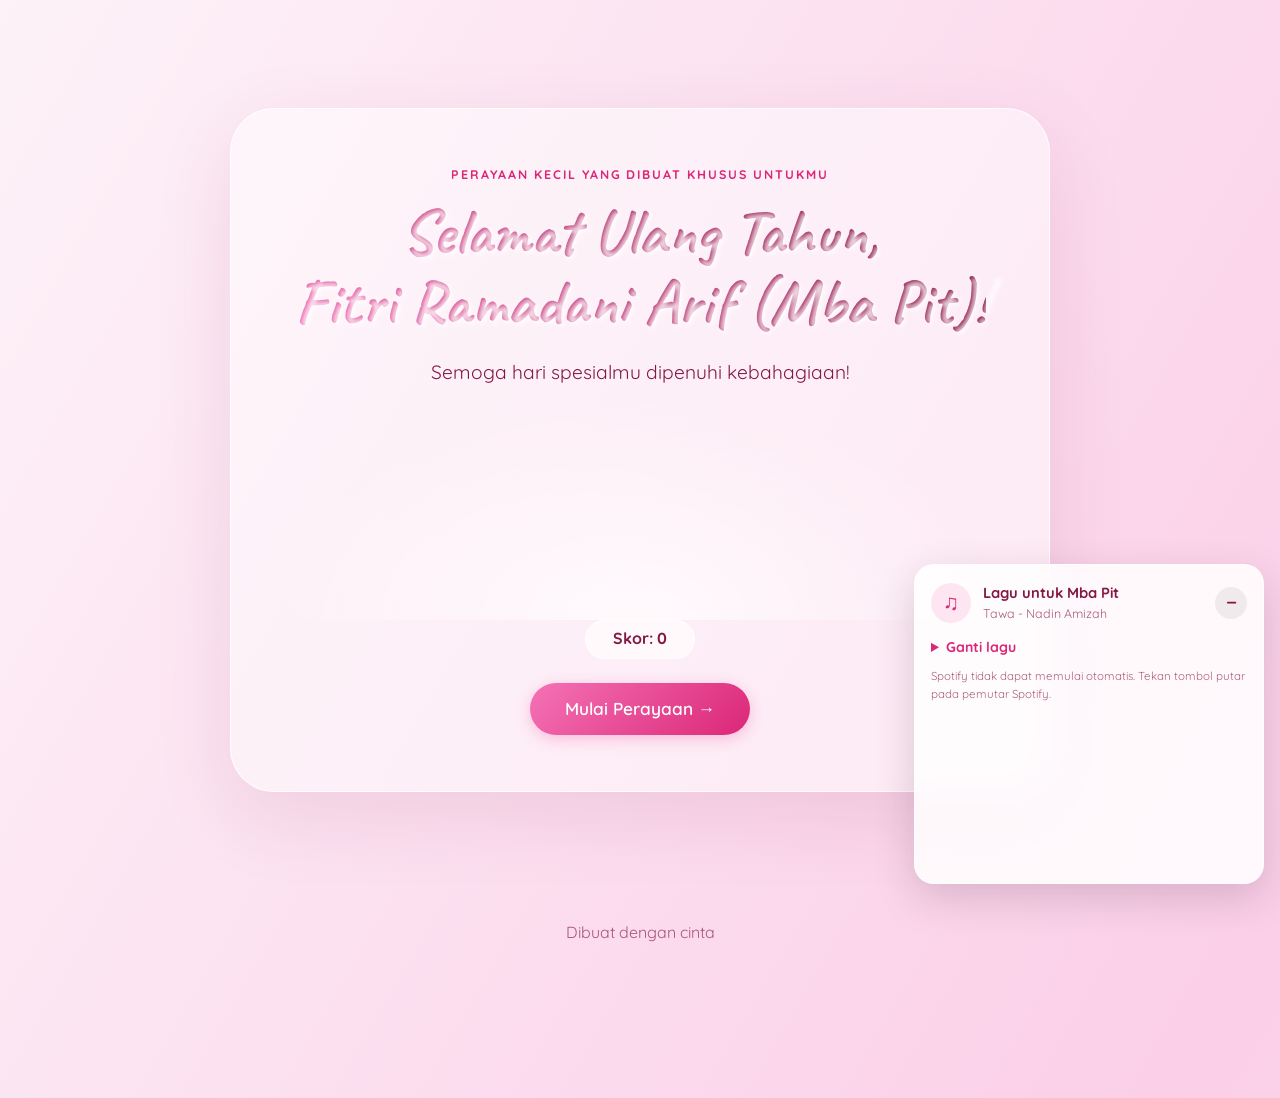
==== docs/index.html @ 3ba42972 "Sync GitHub Pages with frontend" ====
<!DOCTYPE html>
<html lang="id">
<head>
    <meta charset="UTF-8">
    <meta name="viewport" content="width=device-width, initial-scale=1.0">
    <meta name="theme-color" content="#fff7fb">
    <meta name="description" content="Perayaan ulang tahun interaktif yang dibuat khusus untukmu.">
    <title>Selamat Ulang Tahun!</title>
    <link rel="icon" type="image/svg+xml" href="assets/favicon.svg">
    <link rel="preconnect" href="https://fonts.googleapis.com">
    <link rel="preconnect" href="https://fonts.gstatic.com" crossorigin>
    <link href="https://fonts.googleapis.com/css2?family=Caveat:wght@600;700&family=Quicksand:wght@400;500;600;700&display=swap" rel="stylesheet">
    <link rel="stylesheet" href="css/main.css">
    <link rel="stylesheet" href="css/themes.css">
    <link rel="stylesheet" href="css/animations.css">
    <link rel="stylesheet" href="css/responsive.css">
    <link rel="stylesheet" href="css/interactive.css">
</head>
<body class="theme-flower-field">
    <main id="app-container">
        <section id="intro-section" class="page-section active" aria-labelledby="intro-title">
            <div class="page-content center-flex">
                <p class="celebration-eyebrow">Perayaan kecil yang dibuat khusus untukmu</p>
                <h1 id="intro-title">Selamat Ulang Tahun,<br><span class="recipient-name">Fitri Ramadani Arif (Mba Pit)</span>!</h1>
                <p class="intro-copy">Semoga hari spesialmu dipenuhi kebahagiaan!</p>

                <div id="balloon-container" aria-label="Pecahkan balon untuk bermain"></div>
                <p id="balloon-score" aria-live="polite">Skor: 0</p>

                <button class="nav-btn next-btn intro-start" type="button">Mulai Perayaan <span aria-hidden="true">&rarr;</span></button>
            </div>
        </section>

        <section id="cake-section" class="page-section" aria-labelledby="cake-title">
            <div class="page-content center-flex">
                <h2 id="cake-title">Kue Ulang Tahun</h2>
                <div class="cake-container" aria-label="Kue ulang tahun dengan tiga lilin">
                    <div class="cake-plate"></div>
                    <div class="css-cake">
                        <div class="css-icing"></div>
                        <div class="css-candles">
                            <div class="css-candle"><div class="css-flame candle-flame"></div></div>
                            <div class="css-candle"><div class="css-flame candle-flame"></div></div>
                            <div class="css-candle"><div class="css-flame candle-flame"></div></div>
                        </div>
                    </div>
                </div>

                <p id="cake-message" class="hidden cake-message"></p>
                <div class="candle-actions">
                    <button id="btn-mic-permission" type="button">Tiup dengan mikrofon</button>
                    <button id="btn-manual-blow" class="manual-blow-btn" type="button">Tiup lilin</button>
                </div>
                <p class="privacy-note">Mikrofon hanya digunakan untuk mendeteksi tiupan. Tidak ada audio yang direkam.</p>

                <div class="page-nav">
                    <button class="nav-btn prev-btn secondary-btn" type="button">&larr; Kembali</button>
                    <button class="nav-btn next-btn" type="button">Buka Hadiah &rarr;</button>
                </div>
            </div>
        </section>

        <section id="gift-section" class="page-section" aria-labelledby="gift-title">
            <div class="page-content center-flex">
                <h2 id="gift-title">Hadiah Untukmu</h2>
                <div class="gift-container">
                    <div class="gift-box-3d" id="interactive-gift" tabindex="0" role="button" aria-label="Buka hadiah ulang tahunmu">
                        <div class="gift-face front"></div>
                        <div class="gift-face back"></div>
                        <div class="gift-face left"></div>
                        <div class="gift-face right"></div>
                        <div class="gift-face bottom"></div>
                        <div class="gift-lid">
                            <div class="lid-face top"><div class="ribbon-bow"></div></div>
                            <div class="lid-face front"></div>
                            <div class="lid-face back"></div>
                            <div class="lid-face left"></div>
                            <div class="lid-face right"></div>
                        </div>
                    </div>
                </div>
                <p class="gift-hint">Klik kotaknya untuk membuka hadiah!</p>

                <div id="surprise-content" class="hidden surprise-content">
                    <h3>Voucher Ulang Tahunmu</h3>
                    <div id="vouchers-grid">Memuat voucher...</div>
                </div>

                <div class="page-nav">
                    <button class="nav-btn prev-btn secondary-btn" type="button">&larr; Kembali</button>
                    <button class="nav-btn next-btn" type="button">Baca Surat &rarr;</button>
                </div>
            </div>
        </section>

        <section id="letters-section" class="page-section" aria-labelledby="letters-title">
            <div class="page-content">
                <h2 id="letters-title">Surat Untukmu</h2>
                <div id="letters-grid">Memuat surat...</div>
                <div class="page-nav">
                    <button class="nav-btn prev-btn secondary-btn" type="button">&larr; Kembali</button>
                    <button class="nav-btn next-btn" type="button">Lihat Galeri &rarr;</button>
                </div>
            </div>
        </section>

        <section id="gallery-section" class="page-section" aria-labelledby="gallery-title">
            <div class="page-content">
                <h2 id="gallery-title">Galeri Foto</h2>
                <div id="gallery-grid">Memuat galeri...</div>
                <div class="page-nav page-nav-center">
                    <button class="nav-btn prev-btn secondary-btn" type="button">&larr; Kembali</button>
                    <button id="btn-share" type="button">Bagikan Situs Ini</button>
                </div>
            </div>
        </section>

        <footer class="site-footer"><p>Dibuat dengan cinta</p></footer>
    </main>

    <aside id="music-dock" class="music-dock" aria-label="Pemutar musik ulang tahun">
        <audio id="birthday-song" loop preload="metadata"></audio>
        <div class="music-dock__heading">
            <span class="music-note" aria-hidden="true">&#9835;</span>
            <div class="music-dock__track">
                <strong>Lagu untuk Mba Pit</strong>
                <p id="music-track-name">Belum ada lagu yang dipilih</p>
            </div>
            <button id="music-collapse" class="music-collapse-btn" type="button" aria-label="Kecilkan pemutar lagu" title="Kecilkan pemutar lagu">&minus;</button>
        </div>
        <div class="music-dock__controls">
            <button id="music-toggle" class="music-play-btn" type="button" disabled>Putar</button>
            <details class="music-settings">
                <summary>Ganti lagu</summary>
                <div class="music-settings__body">
                    <label class="music-file-label" for="music-file">Pilih file audio</label>
                    <input id="music-file" class="visually-hidden" type="file" accept="audio/*">
                    <form id="music-url-form">
                        <label for="music-url">Tautan Spotify atau audio langsung</label>
                        <input id="music-url" type="url" placeholder="https://open.spotify.com/track/..." autocomplete="url">
                        <button type="submit">Gunakan tautan</button>
                    </form>
                    <button id="music-reset" class="music-reset-btn" type="button">Pulihkan lagu bawaan</button>
                </div>
            </details>
        </div>
        <p id="music-status" class="music-status" aria-live="polite">Putar lagu langsung dari Spotify.</p>
        <div id="spotify-player" class="spotify-player" aria-label="Pemutar Tawa oleh Nadin Amizah di Spotify" hidden>
            <div id="spotify-player-embed"></div>
        </div>
    </aside>
    <button id="music-reopen" class="music-reopen-btn" type="button" aria-controls="music-dock" aria-expanded="false" hidden>
        <span aria-hidden="true">&#9835;</span> Buka pemutar lagu
    </button>

    <div id="letter-modal" class="modal-overlay">
        <div class="modal-content" role="dialog" aria-modal="true" aria-labelledby="letter-title">
            <button id="letter-close" class="close-btn" type="button" aria-label="Tutup surat">&times;</button>
            <h2 id="letter-title" class="modal-title"></h2>
            <p id="letter-author" class="modal-author"></p>
            <div id="letter-body" class="modal-letter-body"></div>
        </div>
    </div>

    <div id="lightbox-overlay" class="modal-overlay">
        <div class="modal-content lightbox-content" role="dialog" aria-modal="true" aria-label="Penampil foto">
            <button id="lightbox-close" class="close-btn lightbox-close" type="button" aria-label="Tutup foto">&times;</button>
            <img id="lightbox-img" src="" alt="">
            <p id="lightbox-caption"></p>
        </div>
    </div>

    <script src="https://cdn.jsdelivr.net/npm/@supabase/supabase-js@2"></script>
    <script type="module" src="js/app.js"></script>
</body>
</html>
---- docs/css/main.css ----
:root {
    --primary-color: #f472b6; /* Soft pink */
    --primary-hover: #ec4899;
    --bg-color: #fdf2f8;
    --text-color: #4c1d95;
    --card-bg: rgba(255, 255, 255, 0.85);
    --font-main: 'Quicksand', sans-serif;
    --font-heading: 'Caveat', cursive;
    --spacing: 1.5rem;
    --radius: 20px;
    --shadow: 0 10px 25px -5px rgba(0,0,0,0.05), 0 8px 10px -6px rgba(0,0,0,0.01);
}

* {
    box-sizing: border-box;
    margin: 0;
    padding: 0;
}

body {
    font-family: var(--font-main);
    background-color: var(--bg-color);
    background-attachment: fixed;
    color: var(--text-color);
    line-height: 1.6;
    overflow-x: hidden;
    transition: background 0.5s ease;
}

header {
    text-align: center;
    padding: 5rem 1rem 3rem;
}

h1, h2, h3 {
    font-family: var(--font-heading);
    font-weight: 700;
}

h1 {
    font-size: clamp(2.8rem, 8vw, 5.25rem);
    line-height: 1.1;
    margin-bottom: 0.5rem;
    text-shadow: 2px 2px 4px rgba(255, 255, 255, 0.8);
    background: linear-gradient(45deg, var(--primary-color), var(--text-color));
    -webkit-background-clip: text;
    -webkit-text-fill-color: transparent;
}

h2 {
    font-size: clamp(2.4rem, 6vw, 3.5rem);
    margin-bottom: 1.5rem;
    text-align: center;
}

h3 {
    font-size: 2rem;
    margin-bottom: 0.5rem;
}

section {
    padding: 3rem 1rem;
    max-width: 900px;
    margin: 0 auto;
}

.card {
    background: var(--card-bg);
    backdrop-filter: blur(10px);
    -webkit-backdrop-filter: blur(10px);
    padding: 2rem;
    border-radius: var(--radius);
    box-shadow: var(--shadow);
    margin-bottom: 1.5rem;
    border: 1px solid rgba(255, 255, 255, 0.5);
    transition: transform 0.3s cubic-bezier(0.4, 0, 0.2, 1), box-shadow 0.3s ease;
}

.card:hover {
    transform: translateY(-5px);
    box-shadow: 0 20px 25px -5px rgba(0,0,0,0.1), 0 10px 10px -5px rgba(0,0,0,0.04);
}

button {
    background: linear-gradient(135deg, var(--primary-color), var(--primary-hover));
    color: white;
    border: none;
    padding: 0.8rem 2rem;
    border-radius: 50px;
    cursor: pointer;
    font-size: 1.1rem;
    font-weight: 600;
    font-family: var(--font-main);
    box-shadow: 0 4px 15px rgba(236, 72, 153, 0.3);
    transition: all 0.3s ease;
}

button:hover {
    transform: translateY(-2px) scale(1.02);
    box-shadow: 0 6px 20px rgba(236, 72, 153, 0.4);
}

button:active {
    transform: translateY(1px);
}

button:disabled {
    background: #cbd5e1;
    box-shadow: none;
    cursor: not-allowed;
    transform: none;
}

/* Modal styles */
.modal-overlay {
    position: fixed;
    top: 0; left: 0; right: 0; bottom: 0;
    background: rgba(0,0,0,0.5);
    backdrop-filter: blur(4px);
    display: flex;
    align-items: center;
    justify-content: center;
    z-index: 1000;
    opacity: 0;
    pointer-events: none;
    transition: opacity 0.3s ease;
}

.modal-overlay.active {
    opacity: 1;
    pointer-events: auto;
}

.modal-content {
    background: var(--card-bg);
    padding: 2.5rem;
    border-radius: var(--radius);
    max-width: 500px;
    width: 90%;
    max-height: 90vh;
    overflow-y: auto;
    position: relative;
    border: 1px solid rgba(255, 255, 255, 0.5);
    box-shadow: 0 25px 50px -12px rgba(0,0,0,0.25);
    transform: scale(0.95);
    transition: transform 0.3s cubic-bezier(0.34, 1.56, 0.64, 1);
}

.modal-overlay.active .modal-content {
    transform: scale(1);
}

.close-btn {
    position: absolute;
    top: 1rem;
    right: 1rem;
    background: rgba(0,0,0,0.05);
    color: var(--text-color);
    width: 40px;
    height: 40px;
    padding: 0;
    border-radius: 50%;
    display: flex;
    align-items: center;
    justify-content: center;
    box-shadow: none;
    font-size: 1.2rem;
}

.close-btn:hover {
    background: rgba(0,0,0,0.1);
    transform: rotate(90deg);
}

.hidden {
    display: none !important;
}

/* Voucher Specific Styling */
.voucher-card {
    text-align: center;
    border: 2px dashed var(--primary-color);
    background: linear-gradient(to bottom right, rgba(255,255,255,0.9), rgba(255,255,255,0.5));
}
.voucher-card h3 {
    color: var(--primary-color);
}
.voucher-card.used {
    opacity: 0.6;
    border-color: #94a3b8;
    filter: grayscale(1);
}

/* Gallery images styling inside grid */
.gallery-grid img {
    transition: transform 0.4s ease, box-shadow 0.4s ease;
}
.gallery-grid img:hover {
    transform: scale(1.03);
    box-shadow: 0 15px 25px rgba(0,0,0,0.15);
}
/* Additions for Page-by-Page layout */
body, html {
    height: 100%;
    margin: 0;
}

#app-container {
    position: relative;
    z-index: 1;
    width: 100%;
    min-height: 100vh;
    overflow-x: hidden;
    padding-bottom: 4rem; /* for footer */
}

.page-section {
    display: none; /* Hide by default */
    min-height: 100vh;
    min-height: 100svh;
    padding: clamp(1.25rem, 4vh, 3rem) clamp(1rem, 4vw, 2rem);
    animation: fade-scale-in 0.5s cubic-bezier(0.16, 1, 0.3, 1) forwards;
}

.page-section.active {
    display: flex;
    flex-direction: column;
    align-items: center;
    justify-content: center;
}

.page-content {
    width: 100%;
    max-width: 960px;
    margin: 0 auto;
}

#intro-section .page-content {
    max-width: 820px;
    padding: clamp(1.5rem, 5vw, 3.5rem);
    border: 1px solid rgba(255, 255, 255, 0.78);
    border-radius: clamp(1.5rem, 5vw, 2.75rem);
    background: rgba(255, 255, 255, 0.48);
    box-shadow: 0 24px 80px rgba(131, 24, 67, 0.10);
    backdrop-filter: blur(14px);
    -webkit-backdrop-filter: blur(14px);
}

.celebration-eyebrow {
    margin-bottom: 0.75rem;
    color: var(--primary-hover);
    font-size: 0.78rem;
    font-weight: 700;
    letter-spacing: 0.16em;
    text-transform: uppercase;
}

.intro-copy {
    margin: 0.7rem 0 0;
    font-size: clamp(1rem, 2vw, 1.2rem);
}

#balloon-container {
    position: relative;
    width: 100%;
    height: clamp(150px, 24vh, 220px);
    margin-top: 1rem;
    overflow: hidden;
    border-radius: 1.5rem;
    background: radial-gradient(ellipse at center bottom, rgba(255,255,255,0.65), transparent 72%);
    pointer-events: none;
}

.balloon {
    pointer-events: auto;
    box-shadow: inset -8px -10px 0 rgba(0, 0, 0, 0.08), inset 10px 10px 0 rgba(255, 255, 255, 0.18), 0 8px 18px rgba(90, 40, 80, 0.14);
}

.balloon::before {
    content: "";
    position: absolute;
    top: 14px;
    left: 12px;
    width: 11px;
    height: 22px;
    border-radius: 50%;
    background: rgba(255, 255, 255, 0.42);
    transform: rotate(25deg);
}

.balloon::after {
    content: "";
    position: absolute;
    left: 50%;
    bottom: -7px;
    width: 0;
    height: 0;
    border-top: 9px solid currentColor;
    border-right: 5px solid transparent;
    border-left: 5px solid transparent;
    transform: translateX(-50%);
    filter: brightness(0.9);
}

#balloon-score {
    min-width: 110px;
    padding: 0.35rem 1rem;
    border: 1px solid rgba(255, 255, 255, 0.8);
    border-radius: 999px;
    background: rgba(255, 255, 255, 0.66);
    font-weight: 700;
}

.intro-start {
    margin-top: 1.5rem;
    padding: 0.95rem 2.2rem;
    font-size: 1.08rem;
}

.page-nav-center { justify-content: center; }

.candle-actions {
    display: flex;
    flex-wrap: wrap;
    justify-content: center;
    gap: 0.8rem;
    margin-top: 1rem;
}

.manual-blow-btn {
    border: 2px solid var(--primary-color);
    background: var(--card-bg);
    color: var(--text-color);
    box-shadow: none;
}

.privacy-note {
    max-width: 34rem;
    margin-top: 0.8rem;
    color: color-mix(in srgb, var(--text-color) 72%, transparent);
    font-size: 0.82rem;
}

.cake-message {
    margin-bottom: 1rem;
    color: var(--primary-hover);
    font-family: var(--font-heading);
    font-size: 2rem;
    font-weight: 700;
}

.gift-hint { font-size: 1.1rem; }

.surprise-content {
    width: 100%;
    margin-top: 2rem;
}

.surprise-content h3 {
    margin-bottom: 1rem;
    text-align: center;
}

.site-footer {
    position: relative;
    padding: 1.25rem 1rem 5.5rem;
    color: color-mix(in srgb, var(--text-color) 68%, transparent);
    text-align: center;
}

.modal-title {
    margin: 0 2rem 0.5rem 0;
    text-align: left;
}

.modal-author {
    margin-bottom: 1.5rem;
    color: color-mix(in srgb, var(--text-color) 62%, transparent);
    font-weight: 600;
}

.modal-letter-body { font-size: 1.08rem; line-height: 1.8; }

.lightbox-content {
    max-width: 900px;
    border: 0;
    background: transparent;
    box-shadow: none;
    text-align: center;
}

.lightbox-content img {
    max-width: 100%;
    max-height: 80vh;
    border-radius: 1rem;
    box-shadow: 0 10px 30px rgba(0, 0, 0, 0.5);
}

.lightbox-content p {
    margin-top: 1rem;
    color: white;
    font-family: var(--font-heading);
    font-size: 1.5rem;
}

.lightbox-close {
    top: -3rem;
    right: 0;
    color: white;
    font-size: 1.5rem;
}

button:focus-visible, input:focus-visible, summary:focus-visible, .gift-box-3d:focus-visible {
    outline: 3px solid color-mix(in srgb, var(--primary-hover) 75%, white);
    outline-offset: 3px;
}

/* Compact music dock stays available while moving between birthday pages. */
.music-dock {
    position: fixed;
    right: 1rem;
    bottom: 1rem;
    z-index: 900;
    width: min(350px, calc(100vw - 2rem));
    padding: 1rem;
    border: 1px solid rgba(255, 255, 255, 0.75);
    border-radius: 1.25rem;
    background: var(--card-bg);
    box-shadow: 0 14px 40px rgba(59, 25, 54, 0.18);
    backdrop-filter: blur(16px);
    -webkit-backdrop-filter: blur(16px);
    transition: transform 0.28s ease;
}

.music-dock.is-collapsed {
    transform: translateY(calc(100% + 2rem));
    pointer-events: none;
}

.music-dock__heading, .music-dock__controls {
    display: flex;
    align-items: center;
    gap: 0.75rem;
}

.music-dock__heading { min-width: 0; }

.music-note {
    display: grid;
    flex: 0 0 2.5rem;
    width: 2.5rem;
    height: 2.5rem;
    place-items: center;
    border-radius: 50%;
    background: color-mix(in srgb, var(--primary-color) 18%, white);
    color: var(--primary-hover);
    font-size: 1.35rem;
}

.music-dock__track { flex: 1; min-width: 0; }
.music-dock__track strong { display: block; font-size: 0.92rem; }
.music-dock__track p { overflow: hidden; color: color-mix(in srgb, var(--text-color) 70%, transparent); font-size: 0.78rem; text-overflow: ellipsis; white-space: nowrap; }
.music-collapse-btn { flex: 0 0 2rem; width: 2rem; height: 2rem; padding: 0; border-radius: 50%; background: rgba(0, 0, 0, 0.06); color: var(--text-color); box-shadow: none; font-size: 1.2rem; line-height: 1; }
.music-collapse-btn:hover { transform: none; background: rgba(0, 0, 0, 0.1); box-shadow: none; }
.music-reopen-btn { position: fixed; right: 1rem; bottom: 1rem; z-index: 901; display: flex; align-items: center; gap: 0.5rem; padding: 0.65rem 1rem; font-size: 0.9rem; }
.music-reopen-btn[hidden] { display: none; }
.music-dock__controls { margin-top: 0.75rem; }
.music-play-btn { padding: 0.48rem 1.1rem; font-size: 0.9rem; }
.music-play-btn:disabled { opacity: 0.55; }
.music-settings { flex: 1; min-width: 0; }
.music-settings summary { width: fit-content; color: var(--primary-hover); cursor: pointer; font-size: 0.88rem; font-weight: 700; }
.music-settings__body { display: grid; gap: 0.65rem; margin-top: 0.7rem; }
.music-file-label, .music-settings__body form button, .music-reset-btn { width: fit-content; padding: 0.48rem 0.75rem; border-radius: 0.65rem; font-size: 0.82rem; }
.music-file-label { background: color-mix(in srgb, var(--primary-color) 16%, white); color: var(--text-color); cursor: pointer; font-weight: 700; }
.music-settings__body form { display: grid; gap: 0.45rem; }
.music-settings__body form label { font-size: 0.78rem; font-weight: 600; }
.music-settings__body input[type="url"] { width: 100%; padding: 0.55rem 0.65rem; border: 1px solid rgba(131, 24, 67, 0.18); border-radius: 0.65rem; background: rgba(255,255,255,0.85); color: #342038; font: inherit; font-size: 0.82rem; }
.music-settings__body form button { background: var(--primary-color); }
.music-reset-btn { padding-left: 0; background: transparent; color: var(--text-color); box-shadow: none; }
.music-status { min-height: 1.2em; margin-top: 0.5rem; color: color-mix(in srgb, var(--text-color) 68%, transparent); font-size: 0.72rem; }
.spotify-player { display: block; width: 100%; height: 152px; margin-top: 0.7rem; border: 0; border-radius: 0.8rem; }
.spotify-player[hidden] { display: none; }
.visually-hidden { position: absolute; width: 1px; height: 1px; padding: 0; margin: -1px; overflow: hidden; clip: rect(0, 0, 0, 0); white-space: nowrap; border: 0; }

@media (prefers-reduced-motion: reduce) {
    .music-dock { transition: none; }
}

.center-flex {
    display: flex;
    flex-direction: column;
    align-items: center;
    justify-content: center;
    text-align: center;
}

/* Page Navigation Buttons */
.page-nav {
    display: flex;
    justify-content: space-between;
    width: 100%;
    margin-top: 3rem;
    gap: 1rem;
}

.secondary-btn {
    background: transparent;
    border: 2px solid var(--primary-color);
    color: var(--text-color);
    box-shadow: none;
}
.secondary-btn:hover {
    background: rgba(255,255,255,0.5);
    box-shadow: 0 4px 10px rgba(0,0,0,0.05);
}

@keyframes fade-scale-in {
    0% { opacity: 0; transform: scale(0.95) translateY(20px); }
    100% { opacity: 1; transform: scale(1) translateY(0); }
}
---- docs/css/themes.css ----
/* Theme: Flower Field (Default) */
body.theme-flower-field {
    --primary-color: #f472b6; /* Pink */
    --primary-hover: #db2777;
    --bg-color: #fdf2f8;
    --text-color: #831843;
    /* Beautiful dynamic animated gradient */
    background: linear-gradient(120deg, #fdf2f8 0%, #fbcfe8 50%, #fce7f3 100%);
    background-size: 200% 200%;
    animation: gradientMove 15s ease infinite;
}

/* Theme: Blue Dream */
body.theme-blue-dream {
    --primary-color: #60a5fa;
    --primary-hover: #3b82f6;
    --bg-color: #eff6ff;
    --text-color: #1e3a8a;
    --card-bg: rgba(255, 255, 255, 0.85);
    background-image: radial-gradient(#dbeafe 2px, transparent 2px);
    background-size: 30px 30px;
}

/* Theme: Scrapbook */
body.theme-scrapbook {
    --primary-color: #f59e0b;
    --primary-hover: #d97706;
    --bg-color: #fef3c7;
    --text-color: #78350f;
    --card-bg: #fffbeb;
    --font-main: 'Courier New', Courier, monospace;
    --font-heading: 'Courier New', Courier, monospace;
    background-image: url("data:image/svg+xml,%3Csvg width='100' height='100' viewBox='0 0 100 100' xmlns='http://www.w3.org/2000/svg'%3E%3Cpath d='M11 18c3.866 0 7-3.134 7-7s-3.134-7-7-7-7 3.134-7 7 3.134 7 7 7zm48 25c3.866 0 7-3.134 7-7s-3.134-7-7-7-7 3.134-7 7 3.134 7 7 7zm-43-7c1.657 0 3-1.343 3-3s-1.343-3-3-3-3 1.343-3 3 1.343 3 3 3zm63 31c1.657 0 3-1.343 3-3s-1.343-3-3-3-3 1.343-3 3 1.343 3 3 3zM34 90c1.657 0 3-1.343 3-3s-1.343-3-3-3-3 1.343-3 3 1.343 3 3 3zm56-76c1.657 0 3-1.343 3-3s-1.343-3-3-3-3 1.343-3 3 1.343 3 3 3z' fill='%23fde68a' fill-opacity='0.4' fill-rule='evenodd'/%3E%3C/svg%3E");
}

/* Theme: Pastel Party */
body.theme-pastel-party {
    --primary-color: #2dd4bf;
    --primary-hover: #14b8a6;
    --bg-color: #f0fdfa;
    --text-color: #134e4a;
    --card-bg: rgba(255, 255, 255, 0.9);
    background: linear-gradient(120deg, #f0fdfa 0%, #ccfbf1 100%);
}

/* Theme: Midnight Celebration */
body.theme-midnight {
    --primary-color: #facc15;
    --primary-hover: #eab308;
    --bg-color: #0f172a;
    --text-color: #f8fafc;
    --card-bg: rgba(30, 41, 59, 0.85);
    background-image: radial-gradient(#334155 1px, transparent 1px);
    background-size: 20px 20px;
}
body.theme-midnight .card {
    border-color: rgba(255,255,255,0.1);
}
body.theme-midnight button {
    color: #0f172a;
}

/* Theme Selector */
.theme-selector {
    position: fixed;
    bottom: 1.5rem;
    right: 1.5rem;
    background: var(--card-bg);
    backdrop-filter: blur(10px);
    padding: 0.75rem;
    border-radius: 30px;
    box-shadow: 0 4px 15px rgba(0,0,0,0.1);
    display: flex;
    gap: 0.75rem;
    z-index: 100;
    border: 1px solid rgba(255,255,255,0.4);
}

.theme-btn {
    width: 35px;
    height: 35px;
    border-radius: 50%;
    border: 2px solid transparent;
    padding: 0;
    box-shadow: 0 2px 5px rgba(0,0,0,0.2);
}
.theme-btn:hover {
    transform: scale(1.1);
}

.theme-btn[data-theme="blue-dream"] { background: #60a5fa; }
.theme-btn[data-theme="flower-field"] { background: #f472b6; }
.theme-btn[data-theme="scrapbook"] { background: #f59e0b; }
.theme-btn[data-theme="pastel-party"] { background: #2dd4bf; }
.theme-btn[data-theme="midnight"] { background: #0f172a; border-color: #475569; }
---- docs/css/animations.css ----
@keyframes float {
    0% { transform: translateY(0px); }
    50% { transform: translateY(-10px); }
    100% { transform: translateY(0px); }
}

.floating {
    animation: float 3s ease-in-out infinite;
}

@keyframes pop {
    0% { transform: scale(1); opacity: 1; }
    50% { transform: scale(1.2); opacity: 0.8; }
    100% { transform: scale(0); opacity: 0; }
}

.popping {
    animation: pop 0.3s ease-out forwards;
}

@keyframes fade-in {
    from { opacity: 0; transform: translateY(20px); }
    to { opacity: 1; transform: translateY(0); }
}

.fade-in {
    animation: fade-in 0.8s ease-out forwards;
}

/* Reduced motion preference */
@media (prefers-reduced-motion: reduce) {
    * {
        animation-duration: 0.01ms !important;
        animation-iteration-count: 1 !important;
        transition-duration: 0.01ms !important;
        scroll-behavior: auto !important;
    }
}

/* Floating Background Elements */
#flower-background {
    position: fixed;
    top: 0;
    left: 0;
    width: 100vw;
    height: 100vh;
    pointer-events: none;
    z-index: 0;
    overflow: hidden;
}

.floating-flower {
    position: absolute;
    bottom: -15vh;
    opacity: 0.48;
    animation: drift-up linear forwards;
    filter: drop-shadow(0 4px 6px rgba(0,0,0,0.1));
}

@keyframes drift-up {
    0% {
        transform: translateY(0) rotate(0deg) translateX(0);
        opacity: 0;
    }
    10% {
        opacity: 0.58;
    }
    90% {
        opacity: 0.58;
    }
    100% {
        transform: translateY(-120vh) rotate(360deg) translateX(var(--sway));
        opacity: 0;
    }
}

/* Hide when not on flower-field theme */
body:not(.theme-flower-field) #flower-background {
    display: none;
}

/* Animated Gradient Keyframes */
@keyframes gradientMove {
    0% { background-position: 0% 50%; }
    50% { background-position: 100% 50%; }
    100% { background-position: 0% 50%; }
}
---- docs/css/responsive.css ----
/* Mobile first approach is default in main.css */

/* Tablets and up */
@media (min-width: 768px) {
    header {
        padding: 6rem 2rem;
    }
    
    h1 {
        font-size: 4rem;
    }

    .gallery-grid {
        grid-template-columns: repeat(3, 1fr);
    }
    
    .letters-grid {
        grid-template-columns: repeat(2, 1fr);
    }
    
    .vouchers-grid {
        grid-template-columns: repeat(2, 1fr);
    }
}

/* Large screens */
@media (min-width: 1024px) {
    .gallery-grid {
        grid-template-columns: repeat(4, 1fr);
    }
}
---- docs/css/interactive.css ----
/* --- CSS CAKE --- */
.cake-container {
    position: relative;
    width: 250px;
    height: 180px;
    margin: 40px auto 60px;
}

.css-cake {
    position: absolute;
    bottom: 0;
    width: 100%;
    height: 100px;
    background-color: #fca5a5; /* strawberry */
    border-radius: 10px 10px 0 0;
    box-shadow: inset 0 -15px rgba(0,0,0,0.1), inset 0 10px #fecaca;
    z-index: 2;
}

.cake-plate {
    position: absolute;
    bottom: -15px;
    left: -25px;
    width: 300px;
    height: 30px;
    background: #e2e8f0;
    border-radius: 50%;
    box-shadow: 0 5px 15px rgba(0,0,0,0.2);
    z-index: 1;
}

.css-icing {
    position: absolute;
    top: 0;
    width: 100%;
    height: 35px;
    background: #fff;
    border-radius: 10px 10px 20px 20px;
    box-shadow: 0 4px rgba(0,0,0,0.05);
}

.css-icing::before, .css-icing::after {
    content: "";
    position: absolute;
    background: #fff;
    border-radius: 0 0 20px 20px;
}
.css-icing::before {
    width: 40px; height: 55px; left: 30px;
}
.css-icing::after {
    width: 50px; height: 65px; right: 40px; top: 0;
}

.css-candles {
    position: absolute;
    top: -55px;
    width: 100%;
    display: flex;
    justify-content: space-evenly;
    padding: 0 30px;
}

.css-candle {
    width: 14px;
    height: 65px;
    background: repeating-linear-gradient(45deg, #fff, #fff 5px, #f472b6 5px, #f472b6 10px);
    border-radius: 3px;
    position: relative;
    box-shadow: 2px 2px 5px rgba(0,0,0,0.1);
}

.css-flame {
    position: absolute;
    top: -25px;
    left: 50%;
    transform: translateX(-50%);
    width: 16px;
    height: 25px;
    background: #fbbf24;
    border-radius: 50% 50% 20% 20%;
    box-shadow: 0 0 15px #fbbf24, 0 0 25px #f59e0b;
    animation: flicker 0.5s infinite alternate;
}

@keyframes flicker {
    0% { transform: translateX(-50%) scale(1); opacity: 0.9; }
    100% { transform: translateX(-50%) scale(1.1); opacity: 1; }
}


/* --- 3D GIFT BOX --- */
.gift-container {
    perspective: 800px;
    width: 200px;
    height: 200px;
    margin: 50px auto;
}

.gift-box-3d {
    width: 100%;
    height: 100%;
    position: relative;
    transform-style: preserve-3d;
    transform: rotateX(-15deg) rotateY(25deg);
    transition: transform 0.5s ease;
    cursor: pointer;
}

.gift-box-3d:hover:not(.opened) {
    transform: rotateX(-15deg) rotateY(45deg);
}

.gift-face {
    position: absolute;
    width: 150px;
    height: 150px;
    background: #ec4899;
    border: 1px solid #db2777;
    top: 25px;
    left: 25px;
}

/* Ribbons on box body */
.gift-face::after {
    content: "";
    position: absolute;
    background: #fdf2f8; 
}
.gift-face:not(.top):not(.bottom)::after {
    width: 24px;
    height: 100%;
    left: 63px;
    top: 0;
}

.gift-face.front  { transform: translateZ(75px); }
.gift-face.back   { transform: rotateY(180deg) translateZ(75px); }
.gift-face.right  { transform: rotateY(90deg) translateZ(75px); }
.gift-face.left   { transform: rotateY(-90deg) translateZ(75px); }
.gift-face.bottom { transform: rotateX(-90deg) translateZ(75px); background: #be185d; box-shadow: 0 0 40px rgba(0,0,0,0.4);}

/* Lid */
.gift-lid {
    position: absolute;
    width: 160px;
    height: 40px;
    top: 20px;
    left: 20px;
    transform-style: preserve-3d;
    transition: transform 0.8s cubic-bezier(0.175, 0.885, 0.32, 1.275), opacity 0.8s ease;
    z-index: 10;
}

.lid-face {
    position: absolute;
    background: #f472b6;
    border: 1px solid #db2777;
}

.lid-face.top { 
    width: 160px; height: 160px; 
    transform: rotateX(90deg) translateZ(20px); 
    top: -60px; left: 0; 
}
.lid-face.front { width: 160px; height: 40px; transform: translateZ(80px); }
.lid-face.back  { width: 160px; height: 40px; transform: rotateY(180deg) translateZ(80px); }
.lid-face.left  { width: 160px; height: 40px; transform: rotateY(-90deg) translateZ(80px); }
.lid-face.right { width: 160px; height: 40px; transform: rotateY(90deg) translateZ(80px); }

/* Ribbons on lid */
.lid-face:not(.top)::after {
    content: ""; position: absolute; background: #fdf2f8;
    width: 24px; height: 100%; left: 68px; top: 0;
}
.lid-face.top::after {
    content: ""; position: absolute; background: #fdf2f8;
    width: 24px; height: 100%; left: 68px; top: 0;
}
.lid-face.top::before {
    content: ""; position: absolute; background: #fdf2f8;
    width: 100%; height: 24px; top: 68px; left: 0;
}
.ribbon-bow {
    position: absolute;
    top: 50%; left: 50%;
    transform: translate(-50%, -50%);
    width: 60px; height: 60px;
    background: radial-gradient(circle, transparent 20px, #fdf2f8 21px);
    border-radius: 50%;
    clip-path: polygon(0 0, 100% 0, 100% 100%, 0 100%, 0 40%, 40% 50%, 0 60%);
    z-index: 5;
}

/* Opened state */
.gift-box-3d.opened .gift-lid {
    transform: translateY(-120px) translateX(50px) rotateX(60deg) rotateY(30deg) rotateZ(10deg);
    opacity: 0;
}
.gift-box-3d.opened {
    transform: rotateX(-5deg) rotateY(0deg) scale(0.95);
}
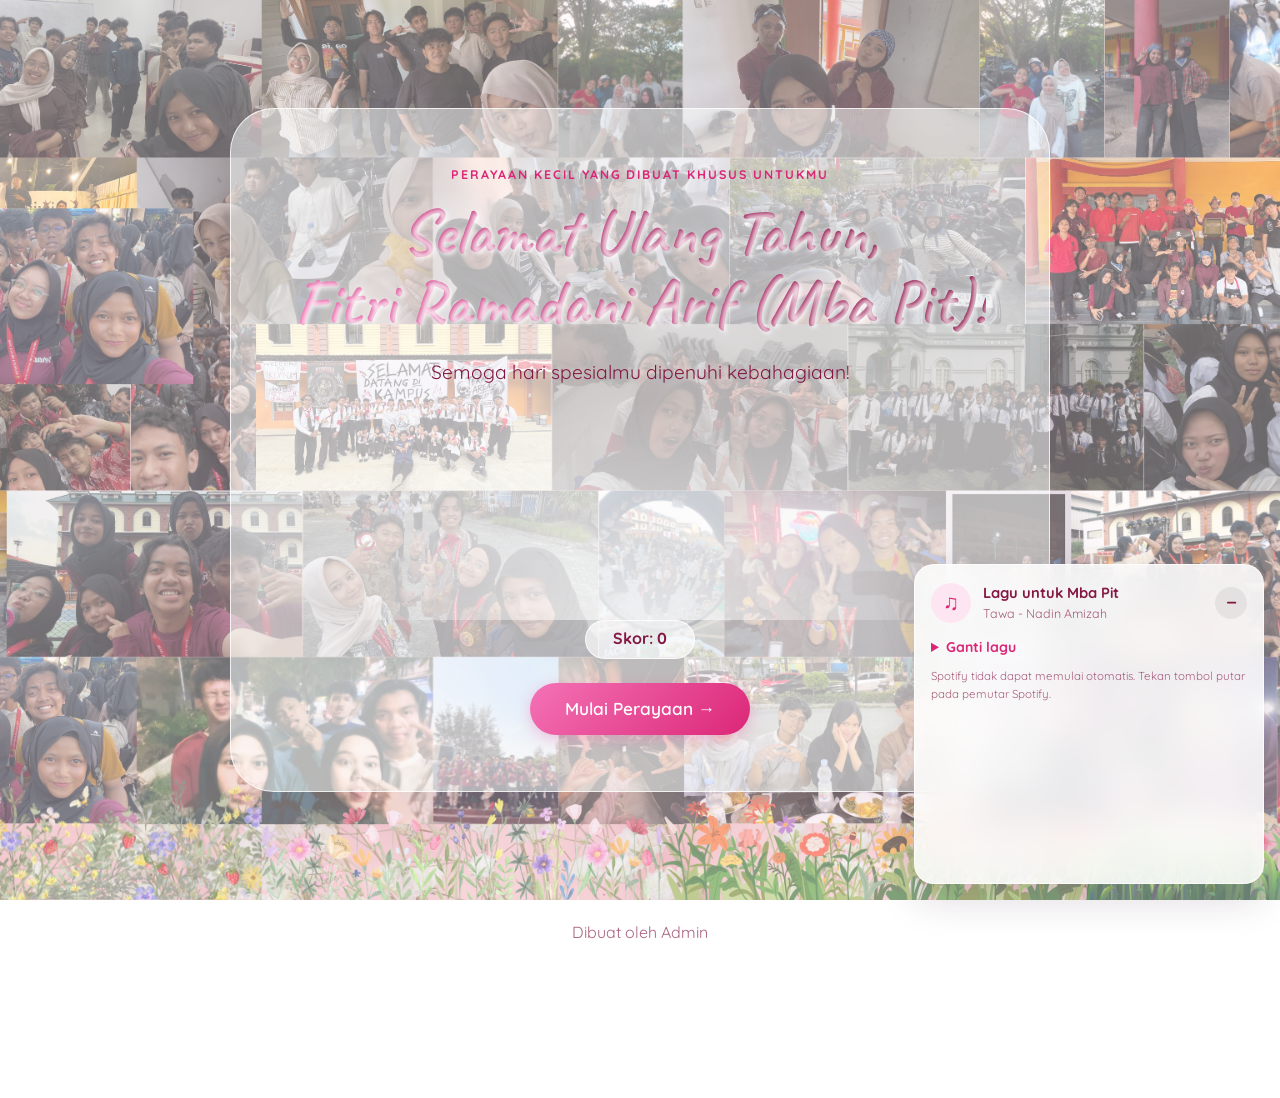
==== commit 0873e97f: "Update site footer credit" ====
--- a/docs/index.html
+++ b/docs/index.html
@@ -115,7 +115,7 @@
             </div>
         </section>
 
-        <footer class="site-footer"><p>Dibuat dengan cinta</p></footer>
+        <footer class="site-footer"><p>Dibuat oleh Admin</p></footer>
     </main>
 
     <aside id="music-dock" class="music-dock" aria-label="Pemutar musik ulang tahun">
--- a/docs/css/themes.css
+++ b/docs/css/themes.css
@@ -93,3 +93,31 @@
 .theme-btn[data-theme="scrapbook"] { background: #f59e0b; }
 .theme-btn[data-theme="pastel-party"] { background: #2dd4bf; }
 .theme-btn[data-theme="midnight"] { background: #0f172a; border-color: #475569; }
+
+/* Shared photo-collage wallpaper; each theme keeps its own color wash. */
+body.theme-flower-field { --wallpaper-wash: rgba(255, 247, 251, 0.42); }
+body.theme-blue-dream { --wallpaper-wash: rgba(239, 246, 255, 0.46); }
+body.theme-scrapbook { --wallpaper-wash: rgba(255, 251, 235, 0.44); }
+body.theme-pastel-party { --wallpaper-wash: rgba(240, 253, 250, 0.44); }
+body.theme-midnight { --wallpaper-wash: rgba(15, 23, 42, 0.5); }
+
+body[class*="theme-"] {
+    position: relative;
+    isolation: isolate;
+    background: transparent !important;
+    animation: none !important;
+}
+
+body[class*="theme-"]::before {
+    content: "";
+    position: fixed;
+    inset: 0;
+    z-index: -1;
+    pointer-events: none;
+    background-image:
+        linear-gradient(var(--wallpaper-wash, rgba(255, 247, 251, 0.42)), var(--wallpaper-wash, rgba(255, 247, 251, 0.42))),
+        url("../assets/background-collage.png");
+    background-position: center;
+    background-size: cover;
+    background-repeat: no-repeat;
+}
